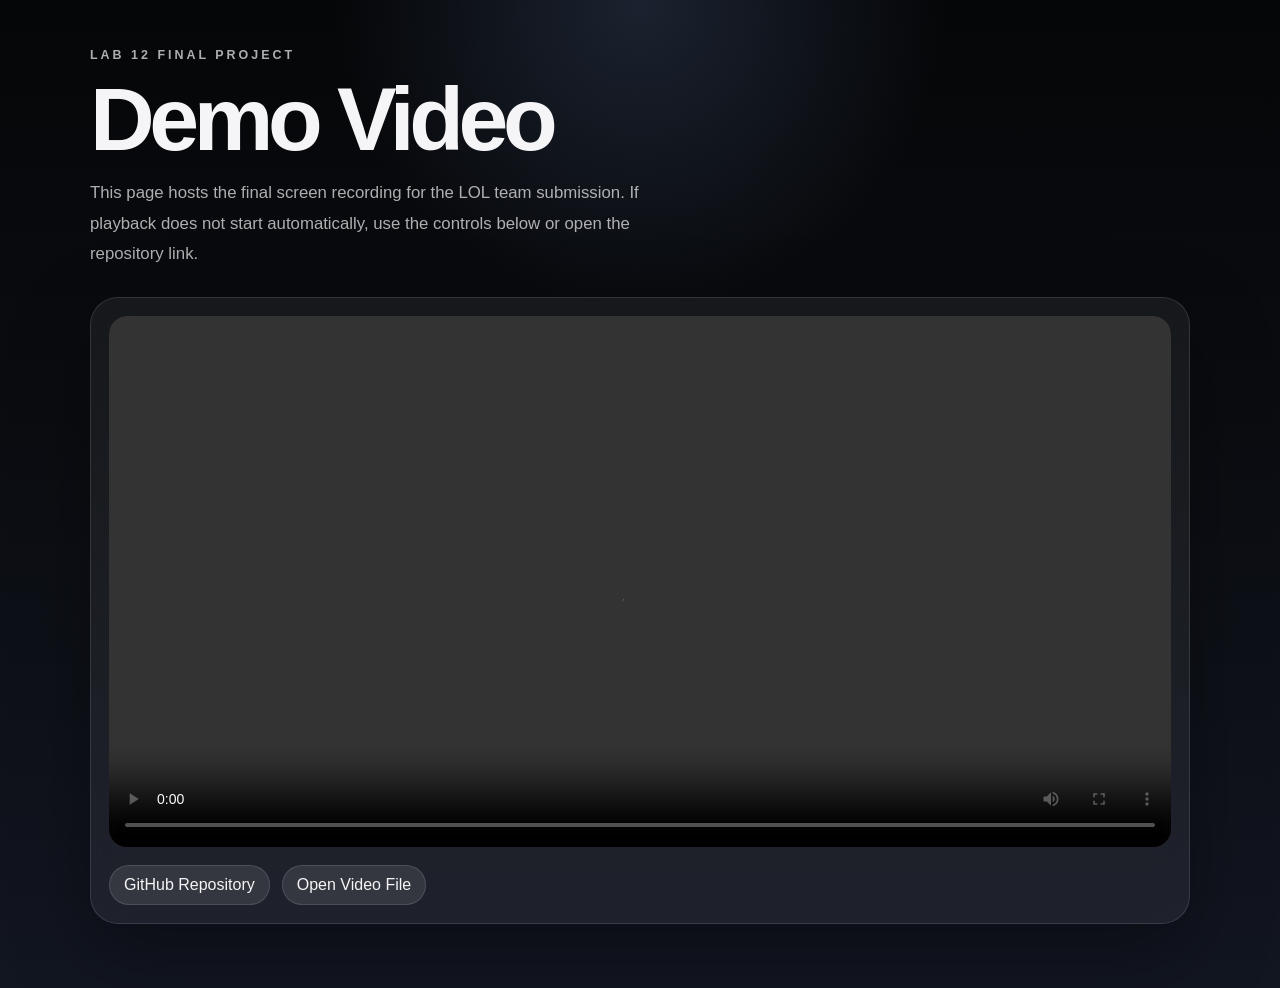
==== docs/index.html @ 82cee31b "docs: add github pages video viewer" ====
<!doctype html>
<html lang="en">
  <head>
    <meta charset="utf-8">
    <meta name="viewport" content="width=device-width, initial-scale=1">
    <title>Lab 12 Demo Video</title>
    <style>
      :root {
        color-scheme: dark;
        --bg: #0a0c10;
        --panel: rgba(255, 255, 255, 0.06);
        --panel-strong: rgba(255, 255, 255, 0.1);
        --text: #f5f5f7;
        --muted: rgba(245, 245, 247, 0.7);
        --accent: #8db8ff;
        --line: rgba(255, 255, 255, 0.12);
        --shadow: 0 30px 80px rgba(0, 0, 0, 0.34);
      }

      * {
        box-sizing: border-box;
      }

      body {
        margin: 0;
        min-height: 100vh;
        font-family:
          "SF Pro Display",
          "SF Pro Text",
          -apple-system,
          BlinkMacSystemFont,
          "Helvetica Neue",
          Arial,
          sans-serif;
        color: var(--text);
        background:
          radial-gradient(circle at top, rgba(141, 184, 255, 0.16), transparent 26%),
          linear-gradient(180deg, #050608 0%, #0a0c10 40%, #121621 100%);
      }

      main {
        width: min(1100px, calc(100% - 32px));
        margin: 0 auto;
        padding: 48px 0 64px;
      }

      .hero {
        margin-bottom: 28px;
      }

      .eyebrow {
        margin: 0 0 16px;
        font-size: 0.78rem;
        font-weight: 600;
        letter-spacing: 0.24em;
        text-transform: uppercase;
        color: var(--muted);
      }

      h1 {
        margin: 0;
        font-size: clamp(3rem, 8vw, 5.6rem);
        line-height: 0.92;
        letter-spacing: -0.06em;
      }

      .lede {
        max-width: 38rem;
        margin: 18px 0 0;
        font-size: 1.05rem;
        line-height: 1.8;
        color: var(--muted);
      }

      .player-shell {
        padding: 18px;
        border: 1px solid var(--line);
        border-radius: 28px;
        background: var(--panel);
        box-shadow: var(--shadow);
        backdrop-filter: blur(18px);
      }

      video {
        display: block;
        width: 100%;
        border-radius: 18px;
        background: #000;
      }

      .meta {
        margin-top: 18px;
        display: flex;
        flex-wrap: wrap;
        gap: 12px;
      }

      .chip {
        padding: 10px 14px;
        border: 1px solid var(--line);
        border-radius: 999px;
        background: var(--panel-strong);
        color: var(--text);
        text-decoration: none;
      }

      .chip:hover {
        border-color: rgba(141, 184, 255, 0.45);
        color: var(--accent);
      }
    </style>
  </head>
  <body>
    <main>
      <section class="hero">
        <p class="eyebrow">Lab 12 Final Project</p>
        <h1>Demo Video</h1>
        <p class="lede">
          This page hosts the final screen recording for the LOL team submission.
          If playback does not start automatically, use the controls below or open
          the repository link.
        </p>
      </section>

      <section class="player-shell">
        <video controls preload="metadata">
          <source src="./lab12-cut-1080p-hevc.mp4" type="video/mp4">
          Your browser does not support HTML5 video playback.
        </video>

        <div class="meta">
          <a class="chip" href="https://github.com/Z1RO014011/lab12-finallab-lol">GitHub Repository</a>
          <a class="chip" href="./lab12-cut-1080p-hevc.mp4">Open Video File</a>
        </div>
      </section>
    </main>
  </body>
</html>
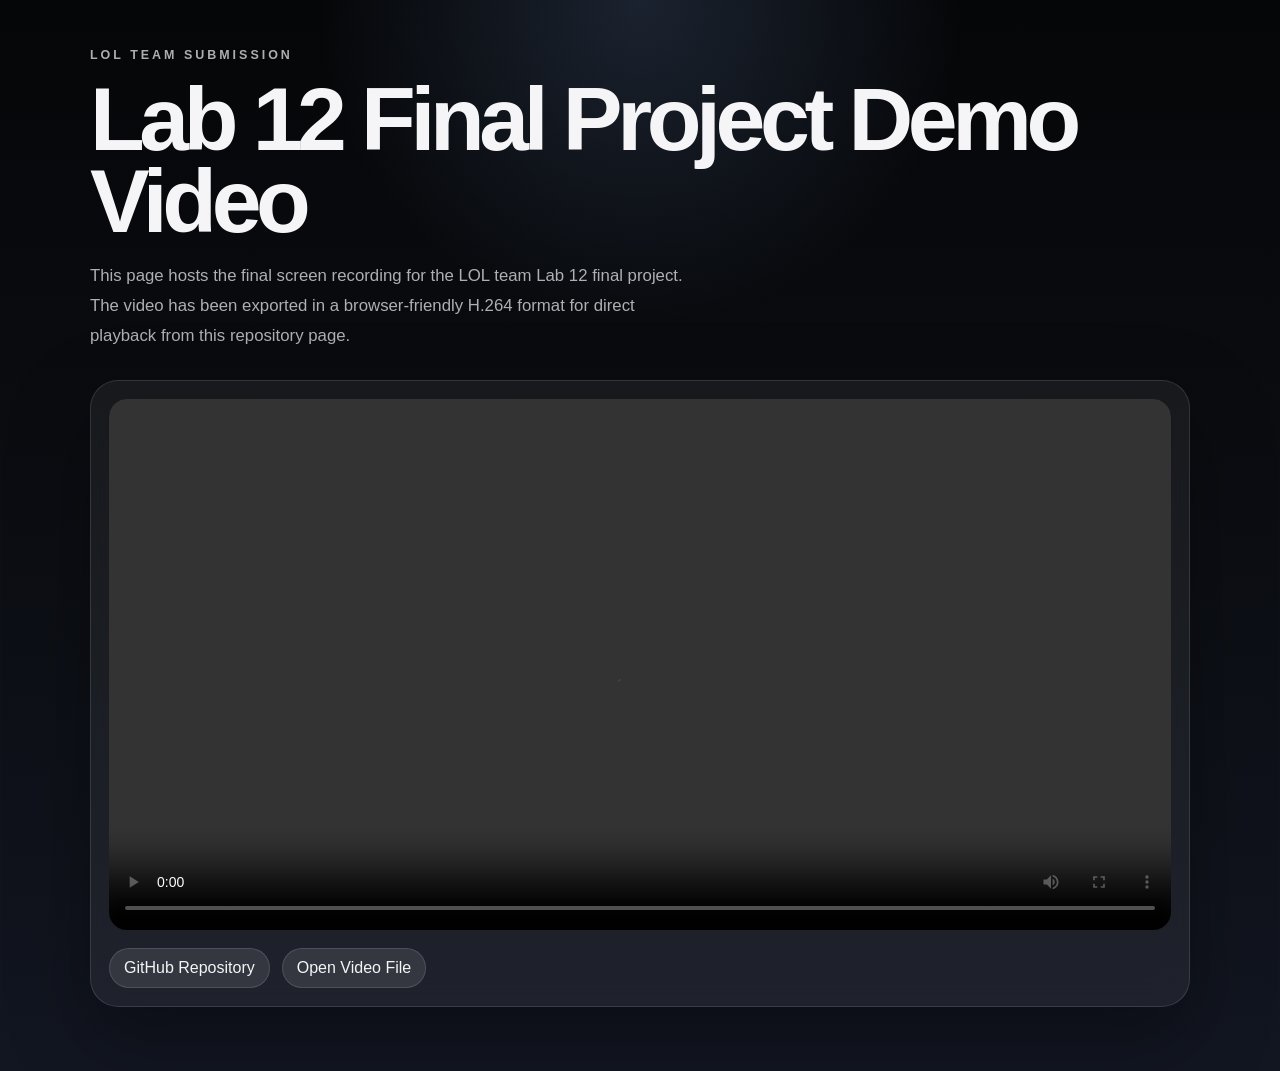
==== commit 91fc9d70: "docs: replace demo video with h264 version" ====
--- a/docs/index.html
+++ b/docs/index.html
@@ -3,7 +3,7 @@
   <head>
     <meta charset="utf-8">
     <meta name="viewport" content="width=device-width, initial-scale=1">
-    <title>Lab 12 Demo Video</title>
+    <title>Lab 12 Final Project Demo Video</title>
     <style>
       :root {
         color-scheme: dark;
@@ -113,24 +113,24 @@
   <body>
     <main>
       <section class="hero">
-        <p class="eyebrow">Lab 12 Final Project</p>
-        <h1>Demo Video</h1>
+        <p class="eyebrow">LOL Team Submission</p>
+        <h1>Lab 12 Final Project Demo Video</h1>
         <p class="lede">
-          This page hosts the final screen recording for the LOL team submission.
-          If playback does not start automatically, use the controls below or open
-          the repository link.
+          This page hosts the final screen recording for the LOL team Lab 12 final
+          project. The video has been exported in a browser-friendly H.264 format
+          for direct playback from this repository page.
         </p>
       </section>
 
       <section class="player-shell">
         <video controls preload="metadata">
-          <source src="./lab12-cut-1080p-hevc.mp4" type="video/mp4">
+          <source src="./lab12-final-project-demo.mp4" type="video/mp4">
           Your browser does not support HTML5 video playback.
         </video>
 
         <div class="meta">
           <a class="chip" href="https://github.com/Z1RO014011/lab12-finallab-lol">GitHub Repository</a>
-          <a class="chip" href="./lab12-cut-1080p-hevc.mp4">Open Video File</a>
+          <a class="chip" href="./lab12-final-project-demo.mp4">Open Video File</a>
         </div>
       </section>
     </main>
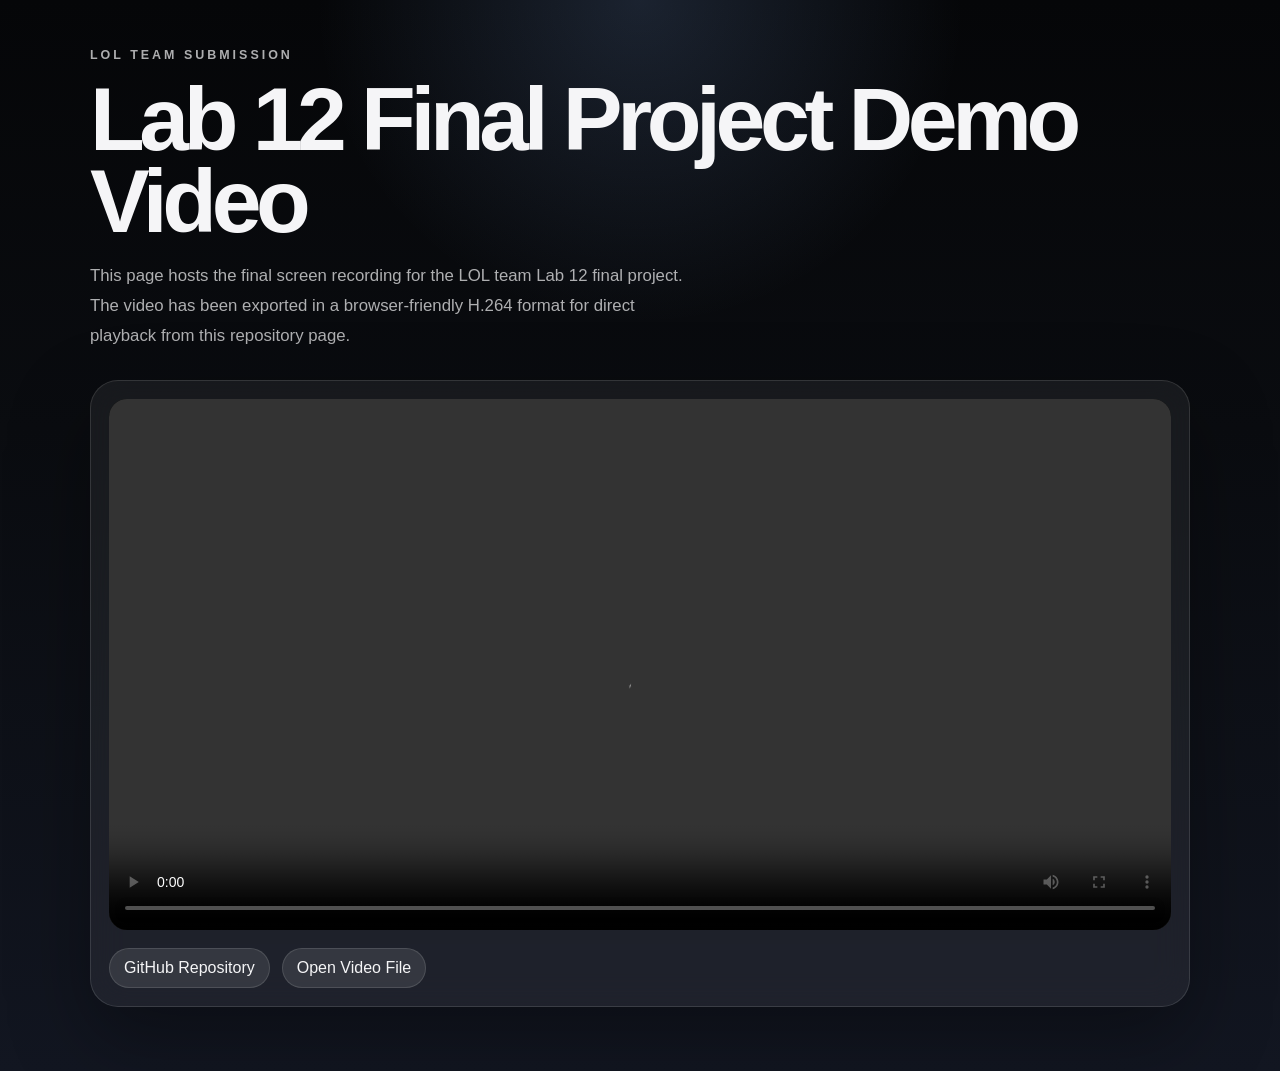
==== commit acaf4136: "docs: use public cdn video link" ====
--- a/docs/index.html
+++ b/docs/index.html
@@ -130,7 +130,7 @@
 
         <div class="meta">
           <a class="chip" href="https://github.com/Z1RO014011/lab12-finallab-lol">GitHub Repository</a>
-          <a class="chip" href="./lab12-final-project-demo.mp4">Open Video File</a>
+          <a class="chip" href="https://cdn.jsdelivr.net/gh/Z1RO014011/lab12-finallab-lol@main/docs/lab12-final-project-demo.mp4">Open Video File</a>
         </div>
       </section>
     </main>
